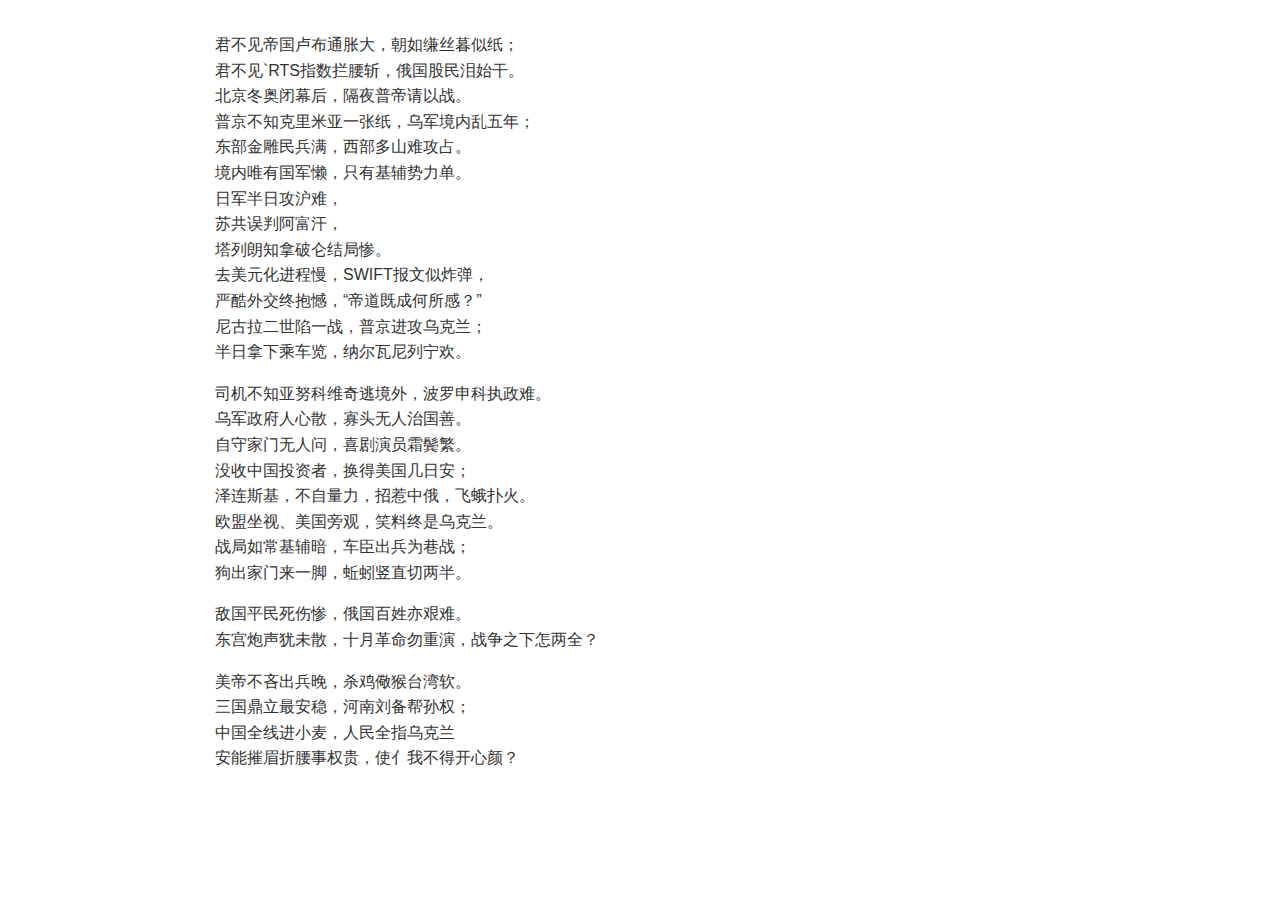
==== 000.html @ 2ec161cc "Add files via upload" ====
<!DOCTYPE html><html><head>
      <title>&#x59DC;&#x5C27;&#x8015;220227 (2)</title>
      <meta charset="utf-8">
      <meta name="viewport" content="width=device-width, initial-scale=1.0">
      
      <link rel="stylesheet" href="file:///c:\Users\bcm18\.vscode\extensions\shd101wyy.markdown-preview-enhanced-0.6.1\node_modules\@shd101wyy\mume\dependencies\katex\katex.min.css">
      
      
      
      
      
      
      
      
      
      <style>
      /**
 * prism.js Github theme based on GitHub's theme.
 * @author Sam Clarke
 */
code[class*="language-"],
pre[class*="language-"] {
  color: #333;
  background: none;
  font-family: Consolas, "Liberation Mono", Menlo, Courier, monospace;
  text-align: left;
  white-space: pre;
  word-spacing: normal;
  word-break: normal;
  word-wrap: normal;
  line-height: 1.4;

  -moz-tab-size: 8;
  -o-tab-size: 8;
  tab-size: 8;

  -webkit-hyphens: none;
  -moz-hyphens: none;
  -ms-hyphens: none;
  hyphens: none;
}

/* Code blocks */
pre[class*="language-"] {
  padding: .8em;
  overflow: auto;
  /* border: 1px solid #ddd; */
  border-radius: 3px;
  /* background: #fff; */
  background: #f5f5f5;
}

/* Inline code */
:not(pre) > code[class*="language-"] {
  padding: .1em;
  border-radius: .3em;
  white-space: normal;
  background: #f5f5f5;
}

.token.comment,
.token.blockquote {
  color: #969896;
}

.token.cdata {
  color: #183691;
}

.token.doctype,
.token.punctuation,
.token.variable,
.token.macro.property {
  color: #333;
}

.token.operator,
.token.important,
.token.keyword,
.token.rule,
.token.builtin {
  color: #a71d5d;
}

.token.string,
.token.url,
.token.regex,
.token.attr-value {
  color: #183691;
}

.token.property,
.token.number,
.token.boolean,
.token.entity,
.token.atrule,
.token.constant,
.token.symbol,
.token.command,
.token.code {
  color: #0086b3;
}

.token.tag,
.token.selector,
.token.prolog {
  color: #63a35c;
}

.token.function,
.token.namespace,
.token.pseudo-element,
.token.class,
.token.class-name,
.token.pseudo-class,
.token.id,
.token.url-reference .token.variable,
.token.attr-name {
  color: #795da3;
}

.token.entity {
  cursor: help;
}

.token.title,
.token.title .token.punctuation {
  font-weight: bold;
  color: #1d3e81;
}

.token.list {
  color: #ed6a43;
}

.token.inserted {
  background-color: #eaffea;
  color: #55a532;
}

.token.deleted {
  background-color: #ffecec;
  color: #bd2c00;
}

.token.bold {
  font-weight: bold;
}

.token.italic {
  font-style: italic;
}


/* JSON */
.language-json .token.property {
  color: #183691;
}

.language-markup .token.tag .token.punctuation {
  color: #333;
}

/* CSS */
code.language-css,
.language-css .token.function {
  color: #0086b3;
}

/* YAML */
.language-yaml .token.atrule {
  color: #63a35c;
}

code.language-yaml {
  color: #183691;
}

/* Ruby */
.language-ruby .token.function {
  color: #333;
}

/* Markdown */
.language-markdown .token.url {
  color: #795da3;
}

/* Makefile */
.language-makefile .token.symbol {
  color: #795da3;
}

.language-makefile .token.variable {
  color: #183691;
}

.language-makefile .token.builtin {
  color: #0086b3;
}

/* Bash */
.language-bash .token.keyword {
  color: #0086b3;
}

/* highlight */
pre[data-line] {
  position: relative;
  padding: 1em 0 1em 3em;
}
pre[data-line] .line-highlight-wrapper {
  position: absolute;
  top: 0;
  left: 0;
  background-color: transparent;
  display: block;
  width: 100%;
}

pre[data-line] .line-highlight {
  position: absolute;
  left: 0;
  right: 0;
  padding: inherit 0;
  margin-top: 1em;
  background: hsla(24, 20%, 50%,.08);
  background: linear-gradient(to right, hsla(24, 20%, 50%,.1) 70%, hsla(24, 20%, 50%,0));
  pointer-events: none;
  line-height: inherit;
  white-space: pre;
}

pre[data-line] .line-highlight:before, 
pre[data-line] .line-highlight[data-end]:after {
  content: attr(data-start);
  position: absolute;
  top: .4em;
  left: .6em;
  min-width: 1em;
  padding: 0 .5em;
  background-color: hsla(24, 20%, 50%,.4);
  color: hsl(24, 20%, 95%);
  font: bold 65%/1.5 sans-serif;
  text-align: center;
  vertical-align: .3em;
  border-radius: 999px;
  text-shadow: none;
  box-shadow: 0 1px white;
}

pre[data-line] .line-highlight[data-end]:after {
  content: attr(data-end);
  top: auto;
  bottom: .4em;
}html body{font-family:"Helvetica Neue",Helvetica,"Segoe UI",Arial,freesans,sans-serif;font-size:16px;line-height:1.6;color:#333;background-color:#fff;overflow:initial;box-sizing:border-box;word-wrap:break-word}html body>:first-child{margin-top:0}html body h1,html body h2,html body h3,html body h4,html body h5,html body h6{line-height:1.2;margin-top:1em;margin-bottom:16px;color:#000}html body h1{font-size:2.25em;font-weight:300;padding-bottom:.3em}html body h2{font-size:1.75em;font-weight:400;padding-bottom:.3em}html body h3{font-size:1.5em;font-weight:500}html body h4{font-size:1.25em;font-weight:600}html body h5{font-size:1.1em;font-weight:600}html body h6{font-size:1em;font-weight:600}html body h1,html body h2,html body h3,html body h4,html body h5{font-weight:600}html body h5{font-size:1em}html body h6{color:#5c5c5c}html body strong{color:#000}html body del{color:#5c5c5c}html body a:not([href]){color:inherit;text-decoration:none}html body a{color:#08c;text-decoration:none}html body a:hover{color:#00a3f5;text-decoration:none}html body img{max-width:100%}html body>p{margin-top:0;margin-bottom:16px;word-wrap:break-word}html body>ul,html body>ol{margin-bottom:16px}html body ul,html body ol{padding-left:2em}html body ul.no-list,html body ol.no-list{padding:0;list-style-type:none}html body ul ul,html body ul ol,html body ol ol,html body ol ul{margin-top:0;margin-bottom:0}html body li{margin-bottom:0}html body li.task-list-item{list-style:none}html body li>p{margin-top:0;margin-bottom:0}html body .task-list-item-checkbox{margin:0 .2em .25em -1.8em;vertical-align:middle}html body .task-list-item-checkbox:hover{cursor:pointer}html body blockquote{margin:16px 0;font-size:inherit;padding:0 15px;color:#5c5c5c;background-color:#f0f0f0;border-left:4px solid #d6d6d6}html body blockquote>:first-child{margin-top:0}html body blockquote>:last-child{margin-bottom:0}html body hr{height:4px;margin:32px 0;background-color:#d6d6d6;border:0 none}html body table{margin:10px 0 15px 0;border-collapse:collapse;border-spacing:0;display:block;width:100%;overflow:auto;word-break:normal;word-break:keep-all}html body table th{font-weight:bold;color:#000}html body table td,html body table th{border:1px solid #d6d6d6;padding:6px 13px}html body dl{padding:0}html body dl dt{padding:0;margin-top:16px;font-size:1em;font-style:italic;font-weight:bold}html body dl dd{padding:0 16px;margin-bottom:16px}html body code{font-family:Menlo,Monaco,Consolas,'Courier New',monospace;font-size:.85em !important;color:#000;background-color:#f0f0f0;border-radius:3px;padding:.2em 0}html body code::before,html body code::after{letter-spacing:-0.2em;content:"\00a0"}html body pre>code{padding:0;margin:0;font-size:.85em !important;word-break:normal;white-space:pre;background:transparent;border:0}html body .highlight{margin-bottom:16px}html body .highlight pre,html body pre{padding:1em;overflow:auto;font-size:.85em !important;line-height:1.45;border:#d6d6d6;border-radius:3px}html body .highlight pre{margin-bottom:0;word-break:normal}html body pre code,html body pre tt{display:inline;max-width:initial;padding:0;margin:0;overflow:initial;line-height:inherit;word-wrap:normal;background-color:transparent;border:0}html body pre code:before,html body pre tt:before,html body pre code:after,html body pre tt:after{content:normal}html body p,html body blockquote,html body ul,html body ol,html body dl,html body pre{margin-top:0;margin-bottom:16px}html body kbd{color:#000;border:1px solid #d6d6d6;border-bottom:2px solid #c7c7c7;padding:2px 4px;background-color:#f0f0f0;border-radius:3px}@media print{html body{background-color:#fff}html body h1,html body h2,html body h3,html body h4,html body h5,html body h6{color:#000;page-break-after:avoid}html body blockquote{color:#5c5c5c}html body pre{page-break-inside:avoid}html body table{display:table}html body img{display:block;max-width:100%;max-height:100%}html body pre,html body code{word-wrap:break-word;white-space:pre}}.markdown-preview{width:100%;height:100%;box-sizing:border-box}.markdown-preview .pagebreak,.markdown-preview .newpage{page-break-before:always}.markdown-preview pre.line-numbers{position:relative;padding-left:3.8em;counter-reset:linenumber}.markdown-preview pre.line-numbers>code{position:relative}.markdown-preview pre.line-numbers .line-numbers-rows{position:absolute;pointer-events:none;top:1em;font-size:100%;left:0;width:3em;letter-spacing:-1px;border-right:1px solid #999;-webkit-user-select:none;-moz-user-select:none;-ms-user-select:none;user-select:none}.markdown-preview pre.line-numbers .line-numbers-rows>span{pointer-events:none;display:block;counter-increment:linenumber}.markdown-preview pre.line-numbers .line-numbers-rows>span:before{content:counter(linenumber);color:#999;display:block;padding-right:.8em;text-align:right}.markdown-preview .mathjax-exps .MathJax_Display{text-align:center !important}.markdown-preview:not([for="preview"]) .code-chunk .btn-group{display:none}.markdown-preview:not([for="preview"]) .code-chunk .status{display:none}.markdown-preview:not([for="preview"]) .code-chunk .output-div{margin-bottom:16px}.scrollbar-style::-webkit-scrollbar{width:8px}.scrollbar-style::-webkit-scrollbar-track{border-radius:10px;background-color:transparent}.scrollbar-style::-webkit-scrollbar-thumb{border-radius:5px;background-color:rgba(150,150,150,0.66);border:4px solid rgba(150,150,150,0.66);background-clip:content-box}html body[for="html-export"]:not([data-presentation-mode]){position:relative;width:100%;height:100%;top:0;left:0;margin:0;padding:0;overflow:auto}html body[for="html-export"]:not([data-presentation-mode]) .markdown-preview{position:relative;top:0}@media screen and (min-width:914px){html body[for="html-export"]:not([data-presentation-mode]) .markdown-preview{padding:2em calc(50% - 457px + 2em)}}@media screen and (max-width:914px){html body[for="html-export"]:not([data-presentation-mode]) .markdown-preview{padding:2em}}@media screen and (max-width:450px){html body[for="html-export"]:not([data-presentation-mode]) .markdown-preview{font-size:14px !important;padding:1em}}@media print{html body[for="html-export"]:not([data-presentation-mode]) #sidebar-toc-btn{display:none}}html body[for="html-export"]:not([data-presentation-mode]) #sidebar-toc-btn{position:fixed;bottom:8px;left:8px;font-size:28px;cursor:pointer;color:inherit;z-index:99;width:32px;text-align:center;opacity:.4}html body[for="html-export"]:not([data-presentation-mode])[html-show-sidebar-toc] #sidebar-toc-btn{opacity:1}html body[for="html-export"]:not([data-presentation-mode])[html-show-sidebar-toc] .md-sidebar-toc{position:fixed;top:0;left:0;width:300px;height:100%;padding:32px 0 48px 0;font-size:14px;box-shadow:0 0 4px rgba(150,150,150,0.33);box-sizing:border-box;overflow:auto;background-color:inherit}html body[for="html-export"]:not([data-presentation-mode])[html-show-sidebar-toc] .md-sidebar-toc::-webkit-scrollbar{width:8px}html body[for="html-export"]:not([data-presentation-mode])[html-show-sidebar-toc] .md-sidebar-toc::-webkit-scrollbar-track{border-radius:10px;background-color:transparent}html body[for="html-export"]:not([data-presentation-mode])[html-show-sidebar-toc] .md-sidebar-toc::-webkit-scrollbar-thumb{border-radius:5px;background-color:rgba(150,150,150,0.66);border:4px solid rgba(150,150,150,0.66);background-clip:content-box}html body[for="html-export"]:not([data-presentation-mode])[html-show-sidebar-toc] .md-sidebar-toc a{text-decoration:none}html body[for="html-export"]:not([data-presentation-mode])[html-show-sidebar-toc] .md-sidebar-toc ul{padding:0 1.6em;margin-top:.8em}html body[for="html-export"]:not([data-presentation-mode])[html-show-sidebar-toc] .md-sidebar-toc li{margin-bottom:.8em}html body[for="html-export"]:not([data-presentation-mode])[html-show-sidebar-toc] .md-sidebar-toc ul{list-style-type:none}html body[for="html-export"]:not([data-presentation-mode])[html-show-sidebar-toc] .markdown-preview{left:300px;width:calc(100% -  300px);padding:2em calc(50% - 457px -  150px);margin:0;box-sizing:border-box}@media screen and (max-width:1274px){html body[for="html-export"]:not([data-presentation-mode])[html-show-sidebar-toc] .markdown-preview{padding:2em}}@media screen and (max-width:450px){html body[for="html-export"]:not([data-presentation-mode])[html-show-sidebar-toc] .markdown-preview{width:100%}}html body[for="html-export"]:not([data-presentation-mode]):not([html-show-sidebar-toc]) .markdown-preview{left:50%;transform:translateX(-50%)}html body[for="html-export"]:not([data-presentation-mode]):not([html-show-sidebar-toc]) .md-sidebar-toc{display:none}
/* Please visit the URL below for more information: */
/*   https://shd101wyy.github.io/markdown-preview-enhanced/#/customize-css */

      </style>
    </head>
    <body for="html-export">
      <div class="mume markdown-preview  ">
      <p>&#x541B;&#x4E0D;&#x89C1;&#x5E1D;&#x56FD;&#x5362;&#x5E03;&#x901A;&#x80C0;&#x5927;&#xFF0C;&#x671D;&#x5982;&#x7F23;&#x4E1D;&#x66AE;&#x4F3C;&#x7EB8;&#xFF1B;<br>
&#x541B;&#x4E0D;&#x89C1;`RTS&#x6307;&#x6570;&#x62E6;&#x8170;&#x65A9;&#xFF0C;&#x4FC4;&#x56FD;&#x80A1;&#x6C11;&#x6CEA;&#x59CB;&#x5E72;&#x3002;<br>
&#x5317;&#x4EAC;&#x51AC;&#x5965;&#x95ED;&#x5E55;&#x540E;&#xFF0C;&#x9694;&#x591C;&#x666E;&#x5E1D;&#x8BF7;&#x4EE5;&#x6218;&#x3002;<br>
&#x666E;&#x4EAC;&#x4E0D;&#x77E5;&#x514B;&#x91CC;&#x7C73;&#x4E9A;&#x4E00;&#x5F20;&#x7EB8;&#xFF0C;&#x4E4C;&#x519B;&#x5883;&#x5185;&#x4E71;&#x4E94;&#x5E74;&#xFF1B;<br>
&#x4E1C;&#x90E8;&#x91D1;&#x96D5;&#x6C11;&#x5175;&#x6EE1;&#xFF0C;&#x897F;&#x90E8;&#x591A;&#x5C71;&#x96BE;&#x653B;&#x5360;&#x3002;<br>
&#x5883;&#x5185;&#x552F;&#x6709;&#x56FD;&#x519B;&#x61D2;&#xFF0C;&#x53EA;&#x6709;&#x57FA;&#x8F85;&#x52BF;&#x529B;&#x5355;&#x3002;<br>
&#x65E5;&#x519B;&#x534A;&#x65E5;&#x653B;&#x6CAA;&#x96BE;&#xFF0C;<br>
&#x82CF;&#x5171;&#x8BEF;&#x5224;&#x963F;&#x5BCC;&#x6C57;&#xFF0C;<br>
&#x5854;&#x5217;&#x6717;&#x77E5;&#x62FF;&#x7834;&#x4ED1;&#x7ED3;&#x5C40;&#x60E8;&#x3002;<br>
&#x53BB;&#x7F8E;&#x5143;&#x5316;&#x8FDB;&#x7A0B;&#x6162;&#xFF0C;SWIFT&#x62A5;&#x6587;&#x4F3C;&#x70B8;&#x5F39;&#xFF0C;<br>
&#x4E25;&#x9177;&#x5916;&#x4EA4;&#x7EC8;&#x62B1;&#x61BE;&#xFF0C;&#x201C;&#x5E1D;&#x9053;&#x65E2;&#x6210;&#x4F55;&#x6240;&#x611F;&#xFF1F;&#x201D;<br>
&#x5C3C;&#x53E4;&#x62C9;&#x4E8C;&#x4E16;&#x9677;&#x4E00;&#x6218;&#xFF0C;&#x666E;&#x4EAC;&#x8FDB;&#x653B;&#x4E4C;&#x514B;&#x5170;&#xFF1B;<br>
&#x534A;&#x65E5;&#x62FF;&#x4E0B;&#x4E58;&#x8F66;&#x89C8;&#xFF0C;&#x7EB3;&#x5C14;&#x74E6;&#x5C3C;&#x5217;&#x5B81;&#x6B22;&#x3002;</p>
<p>&#x53F8;&#x673A;&#x4E0D;&#x77E5;&#x4E9A;&#x52AA;&#x79D1;&#x7EF4;&#x5947;&#x9003;&#x5883;&#x5916;&#xFF0C;&#x6CE2;&#x7F57;&#x7533;&#x79D1;&#x6267;&#x653F;&#x96BE;&#x3002;<br>
&#x4E4C;&#x519B;&#x653F;&#x5E9C;&#x4EBA;&#x5FC3;&#x6563;&#xFF0C;&#x5BE1;&#x5934;&#x65E0;&#x4EBA;&#x6CBB;&#x56FD;&#x5584;&#x3002;<br>
&#x81EA;&#x5B88;&#x5BB6;&#x95E8;&#x65E0;&#x4EBA;&#x95EE;&#xFF0C;&#x559C;&#x5267;&#x6F14;&#x5458;&#x971C;&#x9B13;&#x7E41;&#x3002;<br>
&#x6CA1;&#x6536;&#x4E2D;&#x56FD;&#x6295;&#x8D44;&#x8005;&#xFF0C;&#x6362;&#x5F97;&#x7F8E;&#x56FD;&#x51E0;&#x65E5;&#x5B89;&#xFF1B;<br>
&#x6CFD;&#x8FDE;&#x65AF;&#x57FA;&#xFF0C;&#x4E0D;&#x81EA;&#x91CF;&#x529B;&#xFF0C;&#x62DB;&#x60F9;&#x4E2D;&#x4FC4;&#xFF0C;&#x98DE;&#x86FE;&#x6251;&#x706B;&#x3002;<br>
&#x6B27;&#x76DF;&#x5750;&#x89C6;&#x3001;&#x7F8E;&#x56FD;&#x65C1;&#x89C2;&#xFF0C;&#x7B11;&#x6599;&#x7EC8;&#x662F;&#x4E4C;&#x514B;&#x5170;&#x3002;<br>
&#x6218;&#x5C40;&#x5982;&#x5E38;&#x57FA;&#x8F85;&#x6697;&#xFF0C;&#x8F66;&#x81E3;&#x51FA;&#x5175;&#x4E3A;&#x5DF7;&#x6218;&#xFF1B;<br>
&#x72D7;&#x51FA;&#x5BB6;&#x95E8;&#x6765;&#x4E00;&#x811A;&#xFF0C;&#x86AF;&#x8693;&#x7AD6;&#x76F4;&#x5207;&#x4E24;&#x534A;&#x3002;</p>
<p>&#x654C;&#x56FD;&#x5E73;&#x6C11;&#x6B7B;&#x4F24;&#x60E8;&#xFF0C;&#x4FC4;&#x56FD;&#x767E;&#x59D3;&#x4EA6;&#x8270;&#x96BE;&#x3002;<br>
&#x4E1C;&#x5BAB;&#x70AE;&#x58F0;&#x72B9;&#x672A;&#x6563;&#xFF0C;&#x5341;&#x6708;&#x9769;&#x547D;&#x52FF;&#x91CD;&#x6F14;&#xFF0C;&#x6218;&#x4E89;&#x4E4B;&#x4E0B;&#x600E;&#x4E24;&#x5168;&#xFF1F;</p>
<p>&#x7F8E;&#x5E1D;&#x4E0D;&#x541D;&#x51FA;&#x5175;&#x665A;&#xFF0C;&#x6740;&#x9E21;&#x5106;&#x7334;&#x53F0;&#x6E7E;&#x8F6F;&#x3002;<br>
&#x4E09;&#x56FD;&#x9F0E;&#x7ACB;&#x6700;&#x5B89;&#x7A33;&#xFF0C;&#x6CB3;&#x5357;&#x5218;&#x5907;&#x5E2E;&#x5B59;&#x6743;&#xFF1B;<br>
&#x4E2D;&#x56FD;&#x5168;&#x7EBF;&#x8FDB;&#x5C0F;&#x9EA6;&#xFF0C;&#x4EBA;&#x6C11;&#x5168;&#x6307;&#x4E4C;&#x514B;&#x5170;<br>
&#x5B89;&#x80FD;&#x6467;&#x7709;&#x6298;&#x8170;&#x4E8B;&#x6743;&#x8D35;&#xFF0C;&#x4F7F;&#x4EBB;&#x6211;&#x4E0D;&#x5F97;&#x5F00;&#x5FC3;&#x989C;&#xFF1F;</p>

      </div>
      
      
    
    
    
    
    
    
    
    
  
    </body></html>
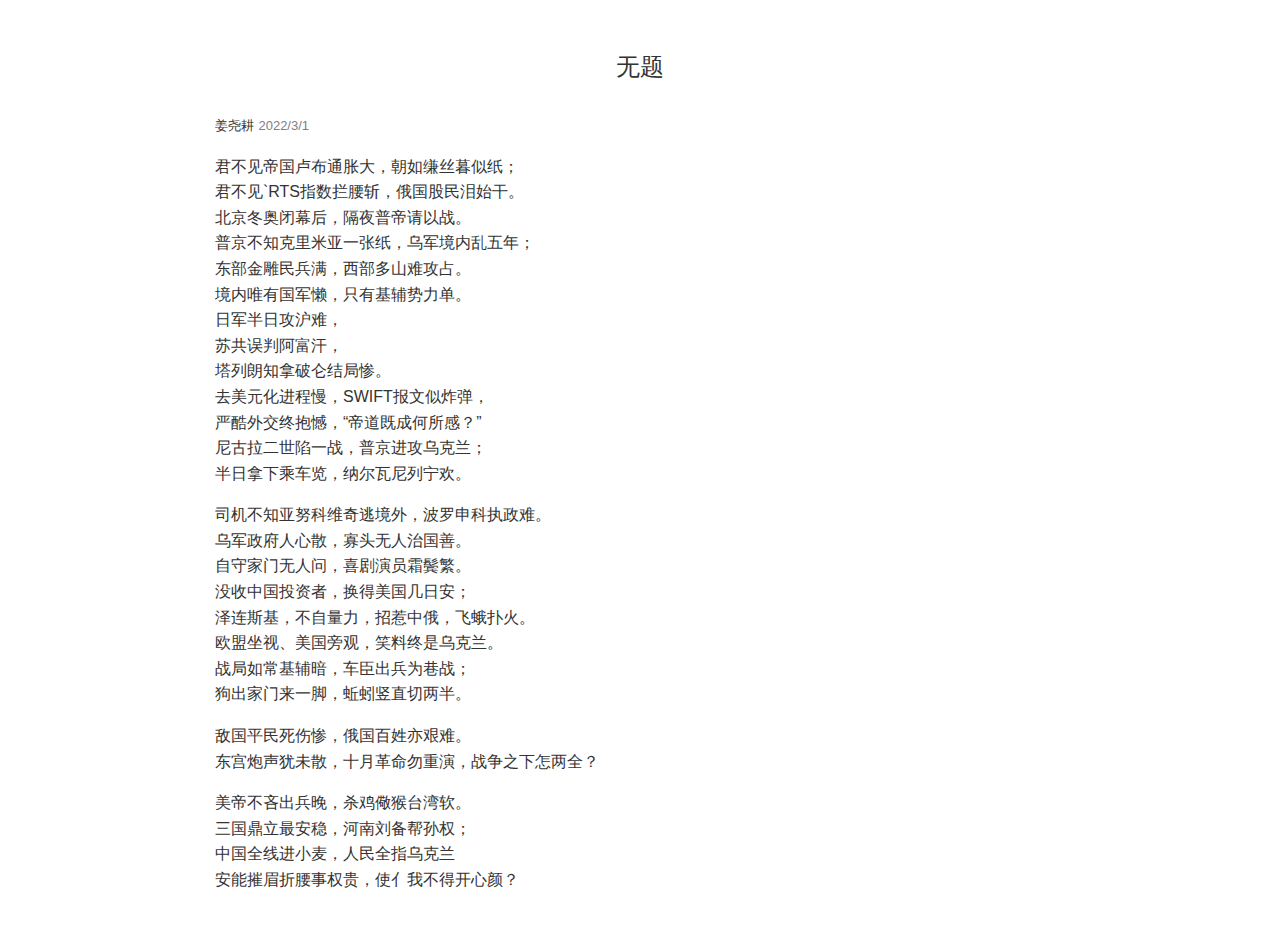
==== commit c599db91: "Add files via upload" ====
--- a/000.html
+++ b/000.html
@@ -1,9 +1,9 @@
 <!DOCTYPE html><html><head>
-      <title>&#x59DC;&#x5C27;&#x8015;220227 (2)</title>
+      <title>000</title>
       <meta charset="utf-8">
       <meta name="viewport" content="width=device-width, initial-scale=1.0">
       
-      <link rel="stylesheet" href="file:///c:\Users\bcm18\.vscode\extensions\shd101wyy.markdown-preview-enhanced-0.6.1\node_modules\@shd101wyy\mume\dependencies\katex\katex.min.css">
+      <link rel="stylesheet" href="file:///c:\Users\bcm18\.vscode\extensions\shd101wyy.markdown-preview-enhanced-0.6.2\node_modules\@shd101wyy\mume\dependencies\katex\katex.min.css">
       
       
       
@@ -261,7 +261,9 @@
     </head>
     <body for="html-export">
       <div class="mume markdown-preview  ">
-      <p>&#x541B;&#x4E0D;&#x89C1;&#x5E1D;&#x56FD;&#x5362;&#x5E03;&#x901A;&#x80C0;&#x5927;&#xFF0C;&#x671D;&#x5982;&#x7F23;&#x4E1D;&#x66AE;&#x4F3C;&#x7EB8;&#xFF1B;<br>
+      <p></p><center><font size="5">&#x65E0;&#x9898;</font></center><br>
+<font size="2">&#x59DC;&#x5C27;&#x8015;</font>  <font color="gray" size="2">2022/3/1</font><p></p>
+<p>&#x541B;&#x4E0D;&#x89C1;&#x5E1D;&#x56FD;&#x5362;&#x5E03;&#x901A;&#x80C0;&#x5927;&#xFF0C;&#x671D;&#x5982;&#x7F23;&#x4E1D;&#x66AE;&#x4F3C;&#x7EB8;&#xFF1B;<br>
 &#x541B;&#x4E0D;&#x89C1;`RTS&#x6307;&#x6570;&#x62E6;&#x8170;&#x65A9;&#xFF0C;&#x4FC4;&#x56FD;&#x80A1;&#x6C11;&#x6CEA;&#x59CB;&#x5E72;&#x3002;<br>
 &#x5317;&#x4EAC;&#x51AC;&#x5965;&#x95ED;&#x5E55;&#x540E;&#xFF0C;&#x9694;&#x591C;&#x666E;&#x5E1D;&#x8BF7;&#x4EE5;&#x6218;&#x3002;<br>
 &#x666E;&#x4EAC;&#x4E0D;&#x77E5;&#x514B;&#x91CC;&#x7C73;&#x4E9A;&#x4E00;&#x5F20;&#x7EB8;&#xFF0C;&#x4E4C;&#x519B;&#x5883;&#x5185;&#x4E71;&#x4E94;&#x5E74;&#xFF1B;<br>
